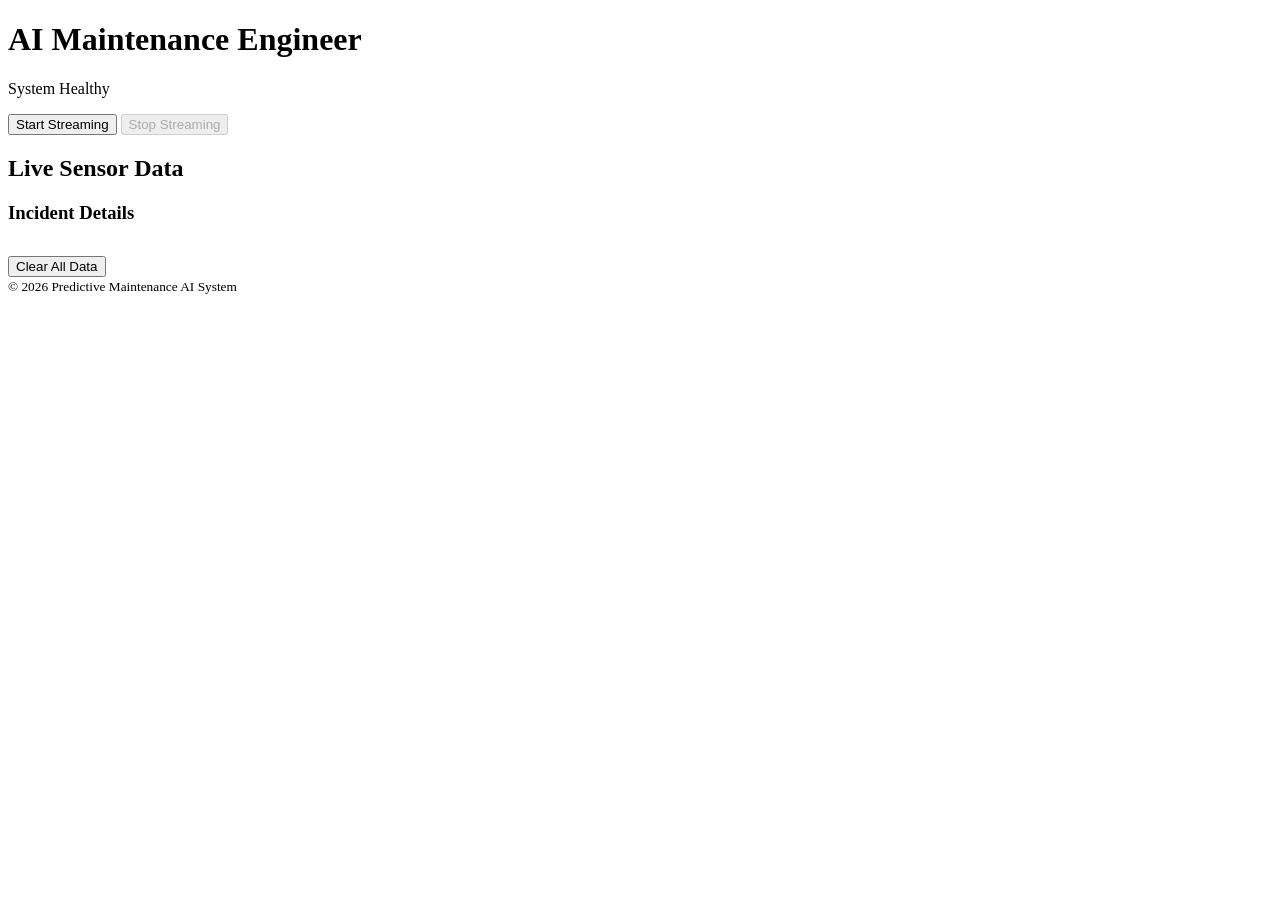
==== frontend/index.html @ 8634d78d "inital commit" ====
<!DOCTYPE html>
<html lang="en">
<head>
	<meta charset="UTF-8">
	<meta name="viewport" content="width=device-width, initial-scale=1.0">
	<title>AI Maintenance Engineer Dashboard</title>
	<link rel="stylesheet" href="/style.css">
	<script src="https://cdn.plot.ly/plotly-latest.min.js"></script>
</head>
<body>
	       <header>
		       <h1>AI Maintenance Engineer</h1>
		       <div id="system-health" class="indicator healthy">System Healthy</div>
		       <div class="controls" style="margin-top:1em;">
			       <button id="start-btn">Start Streaming</button>
			       <button id="stop-btn" disabled>Stop Streaming</button>
		       </div>
	       </header>
	       <main>
			       <section class="live-graphs">
				       <h2>Live Sensor Data</h2>
					<div id="sensor-graphs">
						<div id="sensor-graph-Air-temperature-K" class="sensor-graph"></div>
						<div id="sensor-graph-Process-temperature-K" class="sensor-graph"></div>
						<div id="sensor-graph-Rotational-speed-rpm" class="sensor-graph"></div>
						<div id="sensor-graph-Torque-Nm" class="sensor-graph"></div>
						<div id="sensor-graph-Tool-wear-min" class="sensor-graph"></div>
					</div>
			       </section>
				<section class="panels">
				       <div class="panel" id="incident-panel">
					       <h3>Incident Details</h3>
					       <div id="incidents-list"></div>
					       <button id="clear-btn" style="margin-top:1em;">Clear All Data</button>
				       </div>
				</section>
	       </main>
	<footer>
		<small>&copy; 2026 Predictive Maintenance AI System</small>
	</footer>
	<script src="/app.js"></script>
</body>
</html>
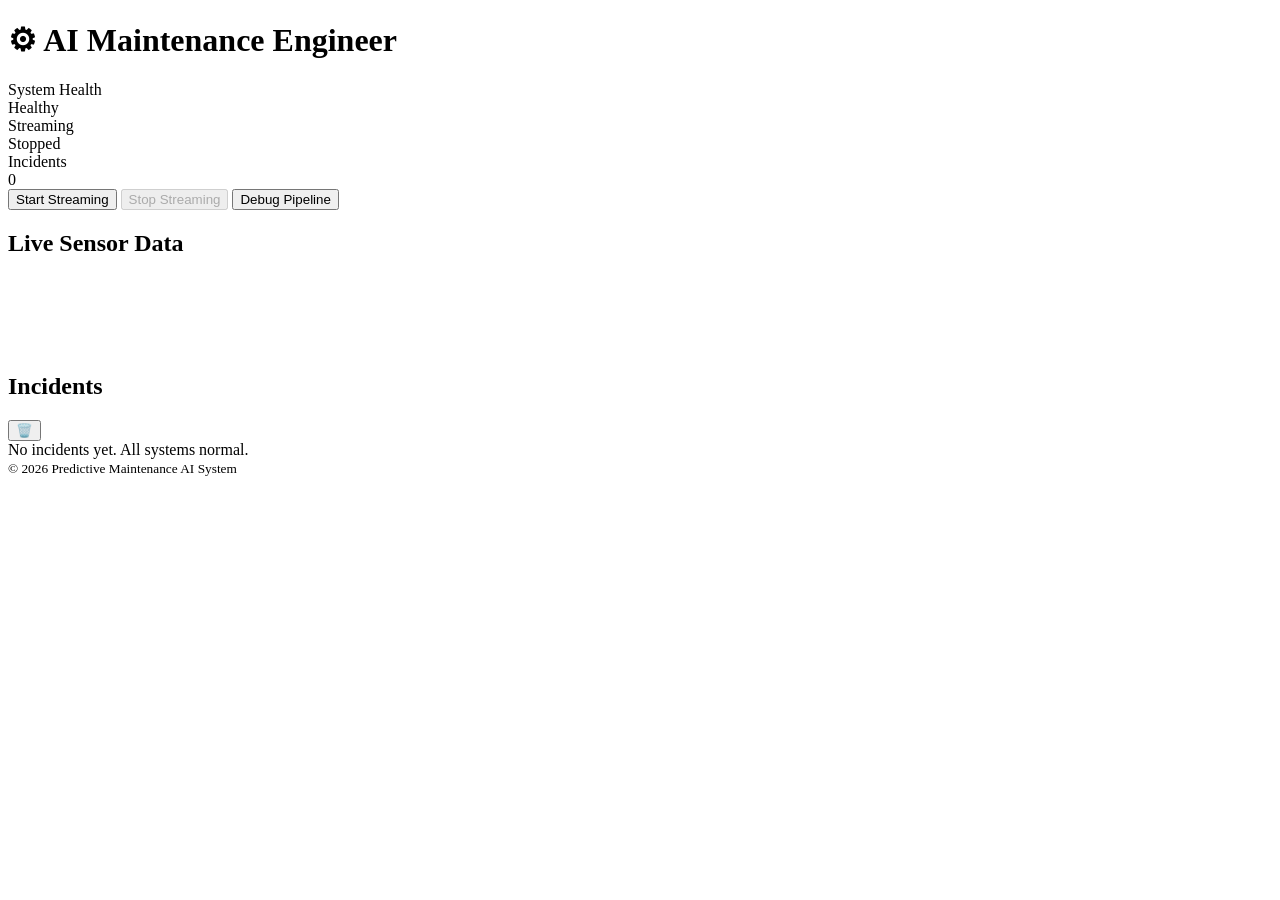
==== commit 3e9d9266: "new agentic flow" ====
--- a/frontend/index.html
+++ b/frontend/index.html
@@ -7,37 +7,62 @@
 	<link rel="stylesheet" href="/style.css">
 	<script src="https://cdn.plot.ly/plotly-latest.min.js"></script>
 </head>
-<body>
-	       <header>
-		       <h1>AI Maintenance Engineer</h1>
-		       <div id="system-health" class="indicator healthy">System Healthy</div>
-		       <div class="controls" style="margin-top:1em;">
-			       <button id="start-btn">Start Streaming</button>
-			       <button id="stop-btn" disabled>Stop Streaming</button>
-		       </div>
-	       </header>
-	       <main>
-			       <section class="live-graphs">
-				       <h2>Live Sensor Data</h2>
-					<div id="sensor-graphs">
-						<div id="sensor-graph-Air-temperature-K" class="sensor-graph"></div>
-						<div id="sensor-graph-Process-temperature-K" class="sensor-graph"></div>
-						<div id="sensor-graph-Rotational-speed-rpm" class="sensor-graph"></div>
-						<div id="sensor-graph-Torque-Nm" class="sensor-graph"></div>
-						<div id="sensor-graph-Tool-wear-min" class="sensor-graph"></div>
-					</div>
-			       </section>
-				<section class="panels">
-				       <div class="panel" id="incident-panel">
-					       <h3>Incident Details</h3>
-					       <div id="incidents-list"></div>
-					       <button id="clear-btn" style="margin-top:1em;">Clear All Data</button>
-				       </div>
-				</section>
-	       </main>
+<body class="dark-theme">
+	<header class="dashboard-header">
+		<div class="header-row">
+			<h1><span class="logo-icon">&#9881;</span> AI Maintenance Engineer</h1>
+		</div>
+		<div class="dashboard-summary">
+			<div class="summary-card" id="health-card">
+				<div class="summary-label">System Health</div>
+				<div id="system-health" class="summary-value healthy">Healthy</div>
+			</div>
+			<div class="summary-card" id="stream-card">
+				<div class="summary-label">Streaming</div>
+				<div id="stream-status" class="summary-value">Stopped</div>
+			</div>
+			<div class="summary-card" id="incident-count-card">
+				<div class="summary-label">Incidents</div>
+				<div id="incident-count" class="summary-value">0</div>
+			</div>
+		</div>
+		<div class="controls">
+			<button id="start-btn">Start Streaming</button>
+			<button id="stop-btn" disabled>Stop Streaming</button>
+			<button id="debug-btn" title="Debug pipeline with latest data">Debug Pipeline</button>
+		</div>
+	</header>
+	<main class="main-flex">
+		<aside class="sidebar-graphs">
+			<h2>Live Sensor Data</h2>
+			<div id="sensor-graphs" style="display: flex; flex-direction: column; gap: 1.2em;">
+				<div id="sensor-graph-Air-temperature-K" class="sensor-graph mini"></div>
+				<div id="sensor-graph-Process-temperature-K" class="sensor-graph mini"></div>
+				<div id="sensor-graph-Rotational-speed-rpm" class="sensor-graph mini"></div>
+				<div id="sensor-graph-Torque-Nm" class="sensor-graph mini"></div>
+				<div id="sensor-graph-Tool-wear-min" class="sensor-graph mini"></div>
+			</div>
+		</aside>
+		<section class="incident-list-section">
+			<div class="incident-list-header">
+				<h2>Incidents</h2>
+				<button id="clear-btn" title="Clear all incidents">🗑️</button>
+			</div>
+			<div id="incidents-list" class="incident-list"></div>
+			<div class="incident-list-empty" id="incident-list-empty">No incidents yet. All systems normal.</div>
+		</section>
+	</main>
 	<footer>
 		<small>&copy; 2026 Predictive Maintenance AI System</small>
 	</footer>
+	<!-- Debug Modal -->
+	<div id="debug-modal" class="modal" style="display:none;position:fixed;top:0;left:0;width:100vw;height:100vh;background:rgba(0,0,0,0.7);z-index:1000;align-items:center;justify-content:center;">
+		<div style="background:#23272b;color:#fff;padding:2em 2em 1em 2em;border-radius:8px;max-width:700px;width:90vw;max-height:80vh;overflow:auto;position:relative;">
+			<button id="close-debug-modal" style="position:absolute;top:0.5em;right:0.5em;font-size:1.2em;">&times;</button>
+			<h2>Pipeline Memory State Debug</h2>
+			<div id="debug-modal-content" style="font-size:0.95em;white-space:pre-wrap;"></div>
+		</div>
+	</div>
 	<script src="/app.js"></script>
 </body>
 </html>
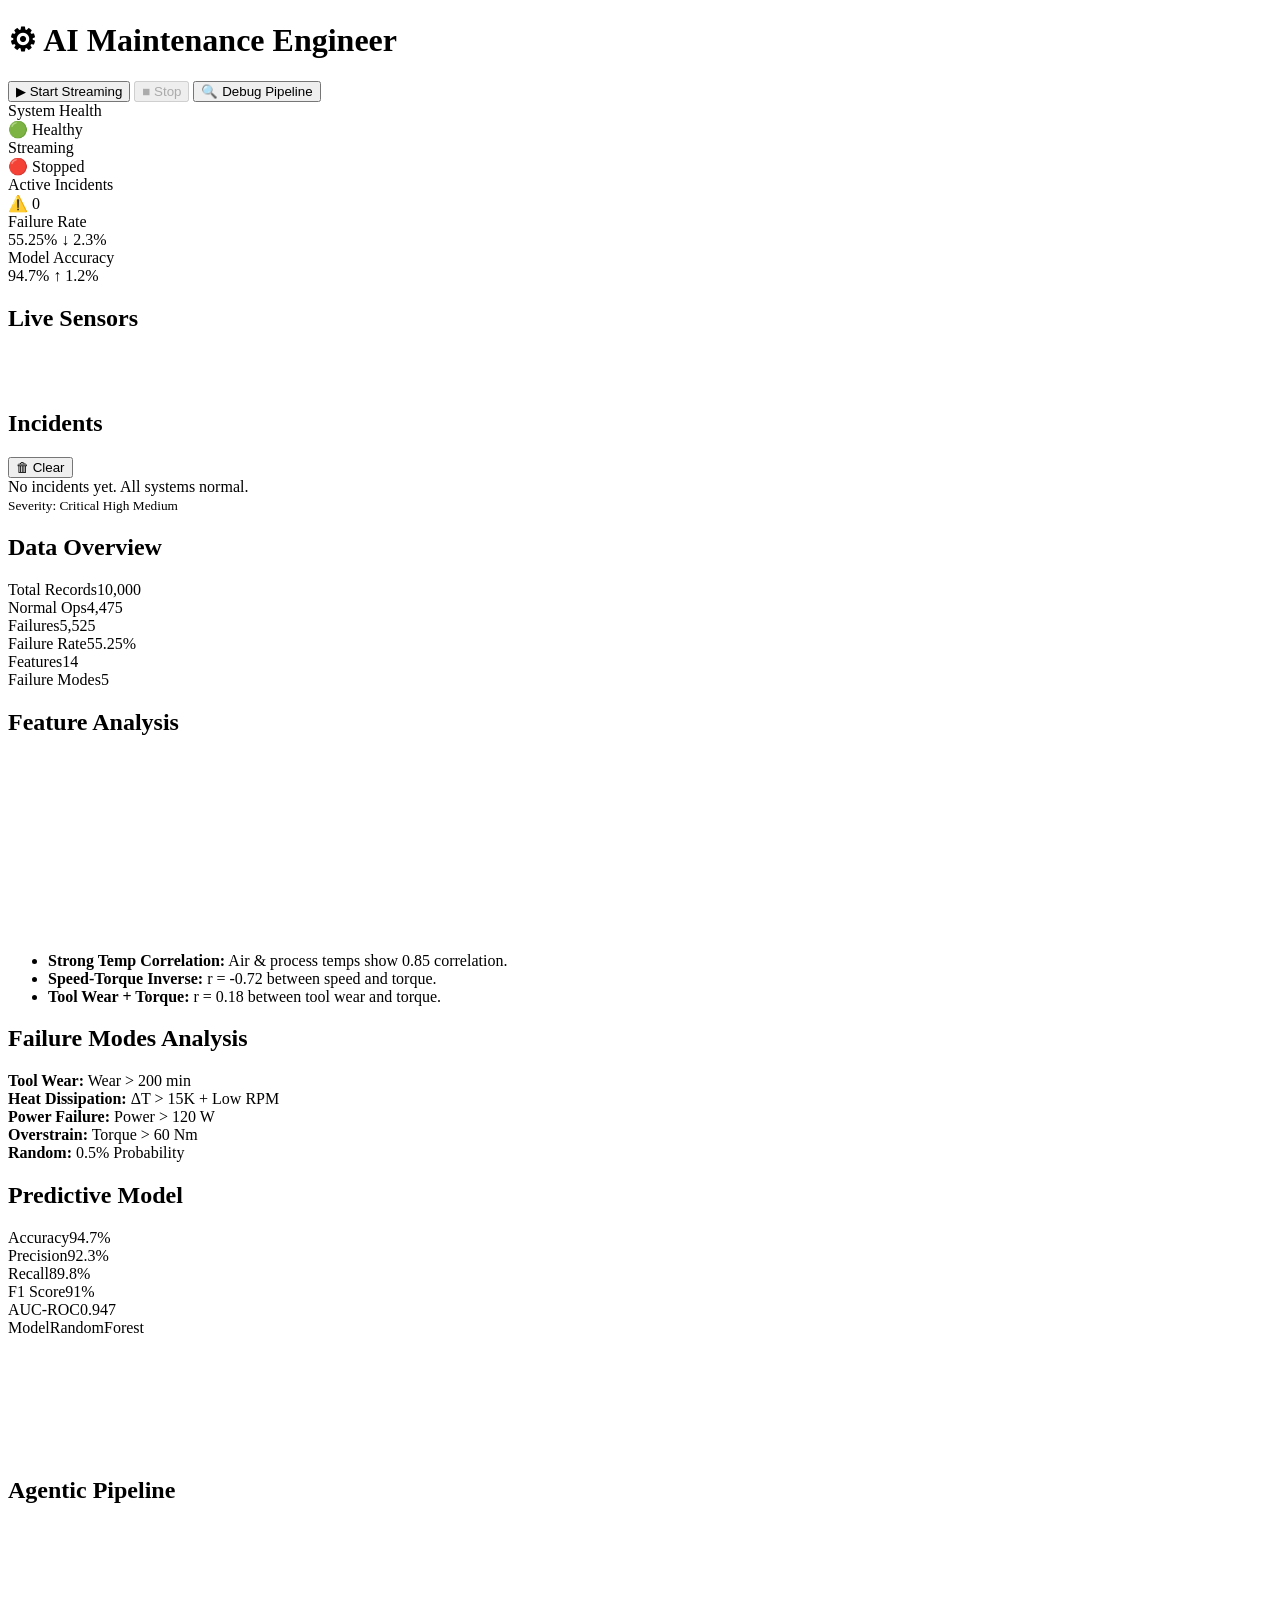
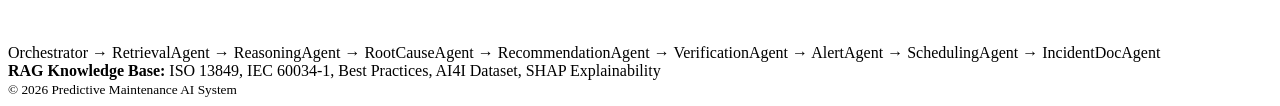
==== commit b40da30f: "ui changes" ====
--- a/frontend/index.html
+++ b/frontend/index.html
@@ -4,38 +4,56 @@
 	<meta charset="UTF-8">
 	<meta name="viewport" content="width=device-width, initial-scale=1.0">
 	<title>AI Maintenance Engineer Dashboard</title>
+	<link rel="preconnect" href="https://fonts.googleapis.com">
+	<link rel="preconnect" href="https://fonts.gstatic.com" crossorigin>
+	<link href="https://fonts.googleapis.com/css2?family=Inter:wght@400;500;600;700&display=swap" rel="stylesheet">
 	<link rel="stylesheet" href="/style.css">
 	<script src="https://cdn.plot.ly/plotly-latest.min.js"></script>
 </head>
 <body class="dark-theme">
+
+	<!-- ===== HEADER ===== -->
 	<header class="dashboard-header">
 		<div class="header-row">
 			<h1><span class="logo-icon">&#9881;</span> AI Maintenance Engineer</h1>
+			<div class="controls">
+				<button id="start-btn">&#9654; Start Streaming</button>
+				<button id="stop-btn" disabled>&#9632; Stop</button>
+				<button id="debug-btn" title="Debug pipeline with latest data">&#128269; Debug Pipeline</button>
+			</div>
 		</div>
+
 		<div class="dashboard-summary">
 			<div class="summary-card" id="health-card">
 				<div class="summary-label">System Health</div>
-				<div id="system-health" class="summary-value healthy">Healthy</div>
+				<div class="summary-value healthy" id="system-health">&#128994; Healthy</div>
 			</div>
 			<div class="summary-card" id="stream-card">
 				<div class="summary-label">Streaming</div>
-				<div id="stream-status" class="summary-value">Stopped</div>
+				<div class="summary-value" id="stream-status">&#128308; Stopped</div>
 			</div>
 			<div class="summary-card" id="incident-count-card">
-				<div class="summary-label">Incidents</div>
-				<div id="incident-count" class="summary-value">0</div>
+				<div class="summary-label">Active Incidents</div>
+				<div class="summary-value"><span class="kpi-icon">&#9888;&#65039;</span> <span id="incident-count">0</span></div>
+			</div>
+			<div class="summary-card" id="kpi-failure-rate">
+				<div class="summary-label">Failure Rate</div>
+				<div class="summary-value"><span id="kpi-failure-rate-value">55.25%</span> <span class="kpi-trend kpi-down">&#8595; 2.3%</span></div>
+			</div>
+			<div class="summary-card" id="kpi-model-accuracy">
+				<div class="summary-label">Model Accuracy</div>
+				<div class="summary-value"><span id="kpi-model-accuracy-value">94.7%</span> <span class="kpi-trend kpi-up">&#8593; 1.2%</span></div>
 			</div>
 		</div>
-		<div class="controls">
-			<button id="start-btn">Start Streaming</button>
-			<button id="stop-btn" disabled>Stop Streaming</button>
-			<button id="debug-btn" title="Debug pipeline with latest data">Debug Pipeline</button>
-		</div>
 	</header>
+
+	<!-- ===== MAIN LAYOUT ===== -->
 	<main class="main-flex">
+
+		<!-- Sidebar: Sensor Graphs -->
 		<aside class="sidebar-graphs">
-			<h2>Live Sensor Data</h2>
-			<div id="sensor-graphs" style="display: flex; flex-direction: column; gap: 1.2em;">
+			<h2>Live Sensors</h2>
+			<div id="sensor-graphs" style="display:flex;flex-direction:column;gap:0.6rem;">
 				<div id="sensor-graph-Air-temperature-K" class="sensor-graph mini"></div>
 				<div id="sensor-graph-Process-temperature-K" class="sensor-graph mini"></div>
 				<div id="sensor-graph-Rotational-speed-rpm" class="sensor-graph mini"></div>
@@ -43,26 +61,111 @@
 				<div id="sensor-graph-Tool-wear-min" class="sensor-graph mini"></div>
 			</div>
 		</aside>
+
+		<!-- Center: Incidents -->
 		<section class="incident-list-section">
 			<div class="incident-list-header">
 				<h2>Incidents</h2>
-				<button id="clear-btn" title="Clear all incidents">🗑️</button>
+				<div class="incident-panel-controls">
+					<button id="clear-btn" title="Clear all incidents">&#128465; Clear</button>
+				</div>
 			</div>
 			<div id="incidents-list" class="incident-list"></div>
 			<div class="incident-list-empty" id="incident-list-empty">No incidents yet. All systems normal.</div>
+			<div class="incident-panel-footer">
+				<small>Severity: <span class="badge critical">Critical</span> <span class="badge high">High</span> <span class="badge medium">Medium</span></small>
+			</div>
+		</section>
+
+		<!-- Right: Dashboard Analytics -->
+		<section class="dashboard-sections">
+
+			<!-- Data Overview -->
+			<div class="dashboard-card" id="data-overview">
+				<h2>Data Overview</h2>
+				<div class="dashboard-metrics">
+					<div class="metric"><span>Total Records</span><span id="metric-total-records">10,000</span></div>
+					<div class="metric"><span>Normal Ops</span><span id="metric-normal-ops">4,475</span></div>
+					<div class="metric"><span>Failures</span><span id="metric-failures">5,525</span></div>
+					<div class="metric"><span>Failure Rate</span><span id="metric-failure-rate">55.25%</span></div>
+					<div class="metric"><span>Features</span><span id="metric-features">14</span></div>
+					<div class="metric"><span>Failure Modes</span><span id="metric-failure-modes">5</span></div>
+				</div>
+			</div>
+
+			<!-- Feature Analysis -->
+			<div class="dashboard-card" id="feature-analysis">
+				<h2>Feature Analysis</h2>
+				<div id="feature-correlation-chart" style="height:180px;"></div>
+				<ul class="feature-insights">
+					<li><b>Strong Temp Correlation:</b> Air &amp; process temps show 0.85 correlation.</li>
+					<li><b>Speed-Torque Inverse:</b> r = -0.72 between speed and torque.</li>
+					<li><b>Tool Wear + Torque:</b> r = 0.18 between tool wear and torque.</li>
+				</ul>
+			</div>
+
+			<!-- Failure Modes -->
+			<div class="dashboard-card" id="failure-modes">
+				<h2>Failure Modes Analysis</h2>
+				<div class="failure-modes-list">
+					<div class="failure-mode"><b>Tool Wear:</b> Wear &gt; 200 min</div>
+					<div class="failure-mode"><b>Heat Dissipation:</b> &#916;T &gt; 15K + Low RPM</div>
+					<div class="failure-mode"><b>Power Failure:</b> Power &gt; 120 W</div>
+					<div class="failure-mode"><b>Overstrain:</b> Torque &gt; 60 Nm</div>
+					<div class="failure-mode"><b>Random:</b> 0.5% Probability</div>
+				</div>
+			</div>
+
+			<!-- Predictive Model -->
+			<div class="dashboard-card" id="predictive-model">
+				<h2>Predictive Model</h2>
+				<div class="model-metrics">
+					<div class="metric"><span>Accuracy</span><span id="metric-accuracy">94.7%</span></div>
+					<div class="metric"><span>Precision</span><span id="metric-precision">92.3%</span></div>
+					<div class="metric"><span>Recall</span><span id="metric-recall">89.8%</span></div>
+					<div class="metric"><span>F1 Score</span><span id="metric-f1">91%</span></div>
+					<div class="metric"><span>AUC-ROC</span><span id="metric-auc">0.947</span></div>
+					<div class="metric"><span>Model</span><span id="metric-model">RandomForest</span></div>
+				</div>
+				<div id="confusion-matrix-chart" style="height:120px;"></div>
+			</div>
+
+			<!-- Agentic Pipeline -->
+			<div class="dashboard-card" id="agentic-pipeline">
+				<h2>Agentic Pipeline</h2>
+				<div id="pipeline-flow-chart" style="height:120px;"></div>
+				<div class="pipeline-agents">
+					<span>Orchestrator</span> <span class="pipeline-arrow">&#8594;</span>
+					<span>RetrievalAgent</span> <span class="pipeline-arrow">&#8594;</span>
+					<span>ReasoningAgent</span> <span class="pipeline-arrow">&#8594;</span>
+					<span>RootCauseAgent</span> <span class="pipeline-arrow">&#8594;</span>
+					<span>RecommendationAgent</span> <span class="pipeline-arrow">&#8594;</span>
+					<span>VerificationAgent</span> <span class="pipeline-arrow">&#8594;</span>
+					<span>AlertAgent</span> <span class="pipeline-arrow">&#8594;</span>
+					<span>SchedulingAgent</span> <span class="pipeline-arrow">&#8594;</span>
+					<span>IncidentDocAgent</span>
+				</div>
+				<div class="rag-knowledge-base">
+					<b>RAG Knowledge Base:</b> ISO 13849, IEC 60034-1, Best Practices, AI4I Dataset, SHAP Explainability
+				</div>
+			</div>
+
 		</section>
 	</main>
+
 	<footer>
 		<small>&copy; 2026 Predictive Maintenance AI System</small>
 	</footer>
+
 	<!-- Debug Modal -->
-	<div id="debug-modal" class="modal" style="display:none;position:fixed;top:0;left:0;width:100vw;height:100vh;background:rgba(0,0,0,0.7);z-index:1000;align-items:center;justify-content:center;">
-		<div style="background:#23272b;color:#fff;padding:2em 2em 1em 2em;border-radius:8px;max-width:700px;width:90vw;max-height:80vh;overflow:auto;position:relative;">
-			<button id="close-debug-modal" style="position:absolute;top:0.5em;right:0.5em;font-size:1.2em;">&times;</button>
+	<div id="debug-modal" style="display:none;">
+		<div>
+			<button id="close-debug-modal">&times;</button>
 			<h2>Pipeline Memory State Debug</h2>
-			<div id="debug-modal-content" style="font-size:0.95em;white-space:pre-wrap;"></div>
+			<div id="debug-modal-content"></div>
 		</div>
 	</div>
+
 	<script src="/app.js"></script>
 </body>
-</html>
+</html>
